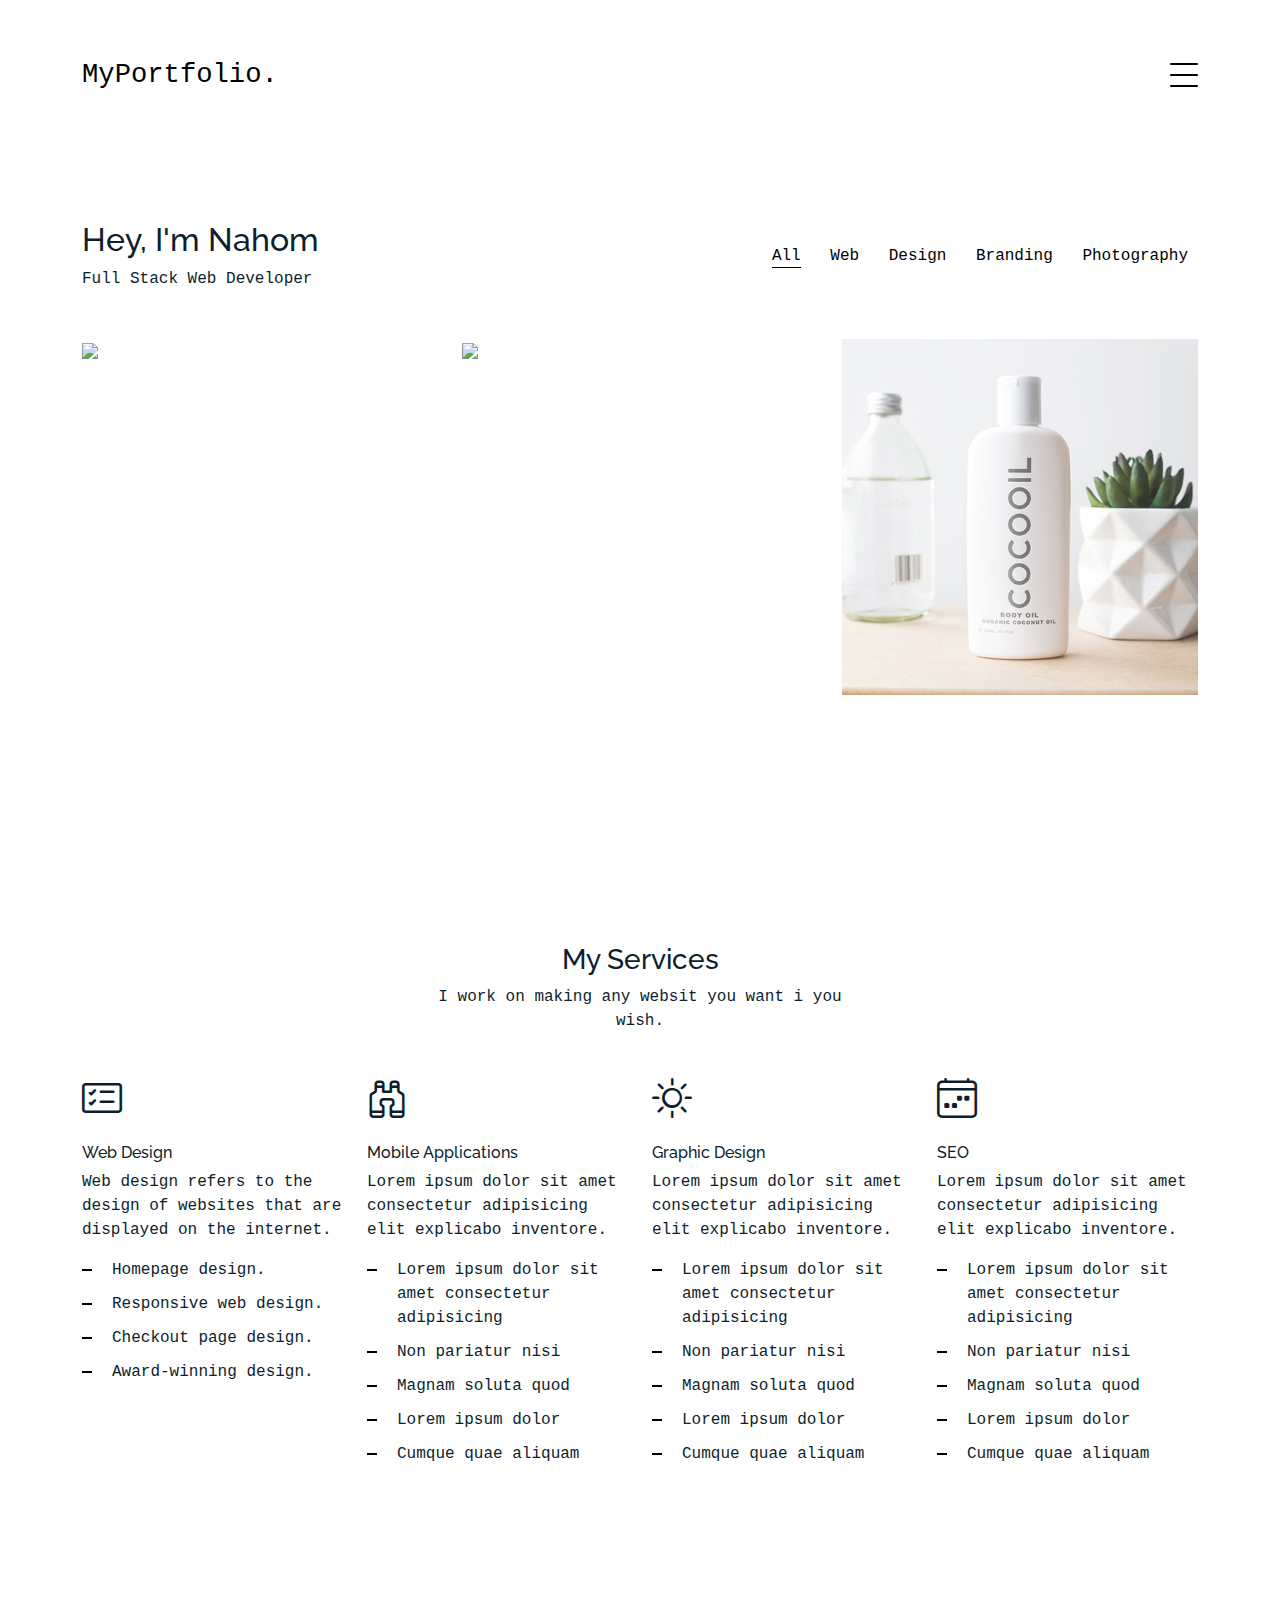
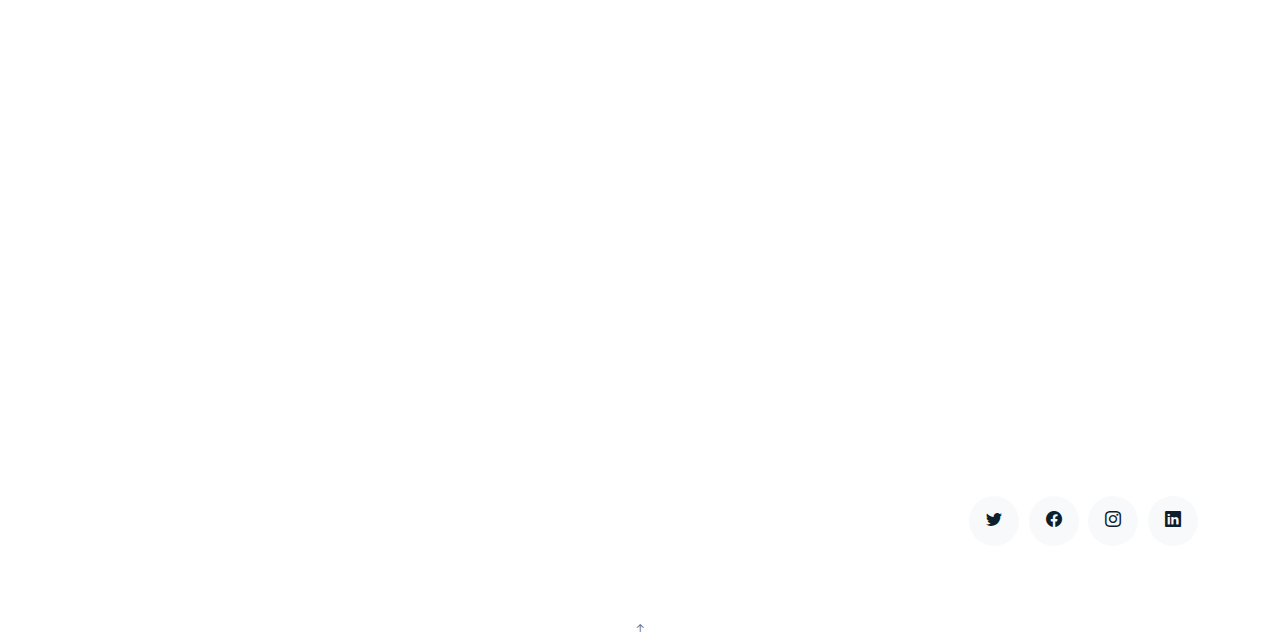
==== index.html @ ab4faa08 "first commit" ====
<!DOCTYPE html>
<html lang="en">

<head>
  <meta charset="utf-8">
  <meta content="width=device-width, initial-scale=1.0" name="viewport">

  <title>Nahom's Portfolio</title>
  <meta content="" name="description">
  <meta content="" name="keywords">

  <!-- Favicons -->
  <link href="assets/img/favicon.png" rel="icon">
  <link href="assets/img/apple-touch-icon.png" rel="apple-touch-icon">

  <!-- Google Fonts -->
  <link href="https://fonts.googleapis.com/css?family=https://fonts.googleapis.com/css?family=Inconsolata:400,500,600,700|Raleway:400,400i,500,500i,600,600i,700,700i" rel="stylesheet">

  <!-- Vendor CSS Files -->
  <link href="assets/vendor/aos/aos.css" rel="stylesheet">
  <link href="assets/vendor/bootstrap/css/bootstrap.min.css" rel="stylesheet">
  <link href="assets/vendor/bootstrap-icons/bootstrap-icons.css" rel="stylesheet">
  <link href="assets/vendor/swiper/swiper-bundle.min.css" rel="stylesheet">

  <!-- Template Main CSS File -->
  <link href="assets/css/style.css" rel="stylesheet">

  <!-- =======================================================
  * Template Name: MyPortfolio
  * Updated: May 30 2023 with Bootstrap v5.3.0
  * Template URL: https://bootstrapmade.com/myportfolio-bootstrap-portfolio-website-template/
  * Author: BootstrapMade.com
  * License: https://bootstrapmade.com/license/
  ======================================================== -->
</head>

<body>

  <!-- ======= Navbar ======= -->
  <div class="collapse navbar-collapse custom-navmenu" id="main-navbar">
    <div class="container py-2 py-md-5">
      <div class="row align-items-start">
        <div class="col-md-2">
          <ul class="custom-menu">
            <li class="active"><a href="index.html">Home</a></li>
            <li><a href="about.html">About Me</a></li>
            <li><a href="services.html">Services</a></li>
            <li><a href="works.html">Works</a></li>
            <li><a href="contact.html">Contact</a></li>
          </ul>
        </div>
        <div class="col-md-6 d-none d-md-block  mr-auto">
          <div class="tweet d-flex">
            <!-- <span class="bi bi-twitter text-white mt-2 mr-3"></span> -->
            <div>
              <!-- <p><em>Lorem ipsum dolor sit amet consectetur adipisicing elit. Quisquam necessitatibus incidunt ut officiis explicabo inventore. <br> <a href="#">t.co/v82jsk</a></em></p> -->
            </div>
          </div>
        </div>
        <div class="col-md-4 d-none d-md-block">
          <h3>Hire Me</h3>
          <p>Heyy!! My Name is Nahom. I am a freshment wed developer.<br> <a href="#">idkitisjustlife@gmail.com</a></p>
        </div>
      </div>

    </div>
  </div>

  <nav class="navbar navbar-light custom-navbar">
    <div class="container">
      <a class="navbar-brand" href="index.html">MyPortfolio.</a>
      <a href="#" class="burger" data-bs-toggle="collapse" data-bs-target="#main-navbar">
        <span></span>
      </a>
    </div>
  </nav>

  <main id="main">

    <!-- ======= Works Section ======= -->
    <section class="section site-portfolio">
      <div class="container">
        <div class="row mb-5 align-items-center">
          <div class="col-md-12 col-lg-6 mb-4 mb-lg-0" data-aos="fade-up">
            <h2>Hey, I'm Nahom</h2>
            <p class="mb-0">Full Stack Web Developer</p>
          </div>
          <div class="col-md-12 col-lg-6 text-start text-lg-end" data-aos="fade-up" data-aos-delay="100">
            <div id="filters" class="filters">
              <a href="#" data-filter="*" class="active">All</a>
              <a href="#" data-filter=".web">Web</a>
              <a href="#" data-filter=".design">Design</a>
              <a href="#" data-filter=".branding">Branding</a>
              <a href="#" data-filter=".photography">Photography</a>
            </div>
          </div>
        </div>
        <div id="portfolio-grid" class="row no-gutter" data-aos="fade-up" data-aos-delay="200">
          <div class="item web col-sm-6 col-md-4 col-lg-4 mb-4">
            <a href="https://nahom-s-netflix-clone-7339b.web.app" target="_blank" class="item-wrap fancybox">
              <div class="work-info">
                <h3>NetFlix</h3>
                <span>Web</span>
              </div>
              <img class="img-fluid" src="https://duet-cdn.vox-cdn.com/thumbor/0x0:2040x1360/828x552/filters:focal(1020x680:1021x681):format(webp)/cdn.vox-cdn.com/uploads/chorus_asset/file/23951360/STK072_VRG_Illo_N_Barclay_8_netflix.jpg">
            </a>
          </div>
          <div class="item photography col-sm-6 col-md-4 col-lg-4 mb-4">
            <a href="https://clone-a1923.firebaseapp.com" target="_blank" class="item-wrap fancybox">
              <div class="work-info">
                <h3>Amazon</h3>
                <span>Web</span>
              </div>
              <img class="img-fluid" src="https://techprincess.it/wp-content/uploads/2020/05/Amazon-Prime-conviene.jpg">
            </a>
          </div>
          <div class="item branding col-sm-6 col-md-4 col-lg-4 mb-4">
            <a href="work-single.html" target="_blank" class="item-wrap fancybox">
              <div class="work-info">
                <h3>Cocooil</h3>
                <span>Branding</span>
              </div>
              <img class="img-fluid" src="assets/img/img_3.jpg">
            </a>
          </div>
          <!-- <div class="item design col-sm-6 col-md-4 col-lg-4 mb-4">
            <a href="work-single.html"  target="_blank" class="item-wrap fancybox">
              <div class="work-info">
                <h3>Nike Shoe</h3>
                <span>Design</span>
              </div>
              <img class="img-fluid" src="assets/img/img_4.jpg">
            </a>
          </div>
          <div class="item photography col-sm-6 col-md-4 col-lg-4 mb-4">
            <a href="work-single.html" target="_blank" class="item-wrap fancybox">
              <div class="work-info">
                <h3>Kitchen Sink</h3>
                <span>Photography</span>
              </div>
              <img class="img-fluid" src="assets/img/img_5.jpg">
            </a>
          </div>
          <div class="item branding col-sm-6 col-md-4 col-lg-4 mb-4">
            <a href="work-single.html" target="_blank" class="item-wrap fancybox">
              <div class="work-info">
                <h3>Amazon</h3>
                <span>brandingn</span>
              </div>
              <img class="img-fluid" src="assets/img/img_6.jpg">
            </a>
          </div> -->
        </div>
      </div>
    </section><!-- End  Works Section -->

    <!-- ======= Clients Section ======= -->
    <!-- <section class="section">
      <div class="container">
        <div class="row justify-content-center text-center mb-4">
          <div class="col-5">
            <h3 class="h3 heading">My Clients</h3>
            <p>Lorem ipsum dolor sit amet consectetur adipisicing elit explicabo inventore.</p>
          </div>
        </div>
        <div class="row">
          <div class="col-4 col-sm-4 col-md-2">
            <a href="#" class="client-logo"><img src="assets/img/logo-adobe.png" alt="Image" class="img-fluid"></a>
          </div>
          <div class="col-4 col-sm-4 col-md-2">
            <a href="#" class="client-logo"><img src="assets/img/logo-uber.png" alt="Image" class="img-fluid"></a>
          </div>
          <div class="col-4 col-sm-4 col-md-2">
            <a href="#" class="client-logo"><img src="assets/img/logo-apple.png" alt="Image" class="img-fluid"></a>
          </div>
          <div class="col-4 col-sm-4 col-md-2">
            <a href="#" class="client-logo"><img src="assets/img/logo-netflix.png" alt="Image" class="img-fluid"></a>
          </div>
          <div class="col-4 col-sm-4 col-md-2">
            <a href="#" class="client-logo"><img src="assets/img/logo-nike.png" alt="Image" class="img-fluid"></a>
          </div>
          <div class="col-4 col-sm-4 col-md-2">
            <a href="#" class="client-logo"><img src="assets/img/logo-google.png" alt="Image" class="img-fluid"></a>
          </div>

        </div>
      </div>
    </section>End Clients Section -->

    <!-- ======= Services Section ======= -->
    <section class="section services">
      <div class="container">
        <div class="row justify-content-center text-center mb-4">
          <div class="col-5">
            <h3 class="h3 heading">My Services</h3>
            <p>I work on making any websit you want i you wish.</p>
          </div>
        </div>
        <div class="row">

          <div class="col-12 col-sm-6 col-md-6 col-lg-3">
            <i class="bi bi-card-checklist"></i>
            <h4 class="h4 mb-2">Web Design</h4>
            <p>Web design refers to the design of websites that are displayed on the internet.</p>
            <ul class="list-unstyled list-line">
              <li>Homepage design.
              </li>
              <li>Responsive web design.
              </li>
              <li>Checkout page design.
              </li>
              <li>Award-winning design.
              </li>
            </ul>
          </div>
          <div class="col-12 col-sm-6 col-md-6 col-lg-3">
            <i class="bi bi-binoculars"></i>
            <h4 class="h4 mb-2">Mobile Applications</h4>
            <p>Lorem ipsum dolor sit amet consectetur adipisicing elit explicabo inventore.</p>
            <ul class="list-unstyled list-line">
              <li>Lorem ipsum dolor sit amet consectetur adipisicing</li>
              <li>Non pariatur nisi</li>
              <li>Magnam soluta quod</li>
              <li>Lorem ipsum dolor</li>
              <li>Cumque quae aliquam</li>
            </ul>
          </div>
          <div class="col-12 col-sm-6 col-md-6 col-lg-3">
            <i class="bi bi-brightness-high"></i>
            <h4 class="h4 mb-2">Graphic Design</h4>
            <p>Lorem ipsum dolor sit amet consectetur adipisicing elit explicabo inventore.</p>
            <ul class="list-unstyled list-line">
              <li>Lorem ipsum dolor sit amet consectetur adipisicing</li>
              <li>Non pariatur nisi</li>
              <li>Magnam soluta quod</li>
              <li>Lorem ipsum dolor</li>
              <li>Cumque quae aliquam</li>
            </ul>
          </div>
          <div class="col-12 col-sm-6 col-md-6 col-lg-3">
            <i class="bi bi-calendar4-week"></i>
            <h4 class="h4 mb-2">SEO</h4>
            <p>Lorem ipsum dolor sit amet consectetur adipisicing elit explicabo inventore.</p>
            <ul class="list-unstyled list-line">
              <li>Lorem ipsum dolor sit amet consectetur adipisicing</li>
              <li>Non pariatur nisi</li>
              <li>Magnam soluta quod</li>
              <li>Lorem ipsum dolor</li>
              <li>Cumque quae aliquam</li>
            </ul>
          </div>
        </div>
      </div>
    </section><!-- End Services Section -->

    <!-- ======= Testimonials Section ======= -->
    <section class="section pt-0">
      <div class="container">

        <div class="testimonials-slider swiper" data-aos="fade-up" data-aos-delay="100">
          <div class="swiper-wrapper">

            <div class="swiper-slide">
              <div class="testimonial-wrap">
                <div class="testimonial">
                  <img src="assets/img/person_1.jpg" alt="Image" class="img-fluid">
                  <blockquote>
                    <p>Lorem ipsum dolor sit amet consectetur adipisicing elit. Quisquam necessitatibus incidunt ut officiis
                      explicabo inventore.</p>
                  </blockquote>
                  <p>&mdash; Jean Hicks</p>
                </div>
              </div>
            </div><!-- End testimonial item -->

            <div class="swiper-slide">
              <div class="testimonial-wrap">
                <div class="testimonial">
                  <img src="assets/img/person_2.jpg" alt="Image" class="img-fluid">
                  <blockquote>
                    <p>Lorem ipsum dolor sit amet consectetur adipisicing elit. Quisquam necessitatibus incidunt ut officiis
                      explicabo inventore.</p>
                  </blockquote>
                  <p>&mdash; Chris Stanworth</p>
                </div>
              </div>
            </div><!-- End testimonial item -->

          </div>
          <div class="swiper-pagination"></div>
        </div>

      </div>
    </section><!-- End Testimonials Section -->

  </main><!-- End #main -->

  <!-- ======= Footer ======= -->
  <footer class="footer" role="contentinfo">
    <div class="container">
      <div class="row">
        <div class="col-sm-6">
          
        </div>
        <div class="col-sm-6 social text-md-end">
          <a href="#"><span class="bi bi-twitter"></span></a>
          <a href="#"><span class="bi bi-facebook"></span></a>
          <a href="#"><span class="bi bi-instagram"></span></a>
          <a href="#"><span class="bi bi-linkedin"></span></a>
        </div>
      </div>
    </div>
  </footer>

  <a href="#" class="back-to-top d-flex align-items-center justify-content-center"><i class="bi bi-arrow-up-short"></i></a>

  <!-- Vendor JS Files -->
  <script src="assets/vendor/aos/aos.js"></script>
  <script src="assets/vendor/bootstrap/js/bootstrap.bundle.min.js"></script>
  <script src="assets/vendor/isotope-layout/isotope.pkgd.min.js"></script>
  <script src="assets/vendor/swiper/swiper-bundle.min.js"></script>
  <script src="assets/vendor/php-email-form/validate.js"></script>

  <!-- Template Main JS File -->
  <script src="assets/js/main.js"></script>

</body>

</html>
---- assets/css/style.css ----
/**
* Template Name: MyPortfolio
* Updated: May 30 2023 with Bootstrap v5.3.0
* Template URL: https://bootstrapmade.com/myportfolio-bootstrap-portfolio-website-template/
* Author: BootstrapMade.com
* License: https://bootstrapmade.com/license/
*/

/*--------------------------------------------------------------
# General
--------------------------------------------------------------*/
body {
  font-family: "Inconsolata", monospace;
  color: #0d1e2d;
}

a {
  color: #777;
  text-decoration: none;
}

a:hover {
  color: #000;
}

h1,
h2,
h3,
h4,
h5,
h6,
.font-heading {
  font-family: "Raleway", sans-serif;
}

.section {
  padding: 7rem 0;
}

.filters a {
  text-decoration: none;
  color: #000;
  display: inline-block;
  padding-left: 10px;
  padding-right: 10px;
  position: relative;
}

.filters a:hover,
.filters a:focus,
.filters a:active {
  text-decoration: none;
}

.filters a:hover:before {
  content: "";
  position: absolute;
  left: 10px;
  right: 10px;
  bottom: 0;
  height: 1px;
  background-color: #000;
}

.filters a.active {
  color: #000;
}

.filters a.active:before {
  content: "";
  position: absolute;
  left: 10px;
  right: 10px;
  bottom: 0;
  height: 1px;
  background-color: #000;
}

.item {
  border: none;
  margin-bottom: 60px;
}

.item .item-wrap {
  display: block;
  position: relative;
  overflow: hidden;
}

.item .item-wrap:after {
  z-index: 2;
  position: absolute;
  content: "";
  top: 0;
  left: 0;
  right: 0;
  bottom: 0;
  background: rgba(0, 0, 0, 0.4);
  visibility: hidden;
  opacity: 0;
  transition: 0.3s all ease-in-out;
}

.item .item-wrap img {
  transition: 0.3s transform ease;
  transform: scale(1);
}

.item .item-wrap>.work-info {
  position: absolute;
  top: 50%;
  width: 100%;
  text-align: center;
  z-index: 3;
  transform: translateY(-50%);
  color: #fff;
  opacity: 0;
  visibility: hidden;
  margin-top: 20px;
  transition: 0.3s all ease;
}

.item .item-wrap>.work-info h3 {
  font-size: 20px;
  margin-bottom: 0;
}

.item .item-wrap>.work-info span {
  font-size: 14px;
  text-transform: uppercase;
  letter-spacing: 0.2rem;
}

.item .item-wrap:hover {
  text-decoration: none;
}

.item .item-wrap:hover img {
  transform: scale(1.05);
}

.item .item-wrap:hover:after {
  opacity: 1;
  visibility: visible;
}

.item .item-wrap:hover .work-info {
  margin-top: 0px;
  opacity: 1;
  visibility: visible;
}

.testimonial-wrap {
  padding: 50px 50px 80px 50px;
  background: #eceff2;
}

.testimonial-wrap .testimonial {
  text-align: center;
  max-width: 500px;
  margin: 0 auto;
}

.testimonial-wrap .testimonial img {
  border-radius: 50%;
  width: 120px;
  margin: 0 auto 30px auto;
}

.testimonial-wrap .testimonial blockquote p {
  font-size: 20px;
}

.h3 {
  font-size: 20px;
}

.h4 {
  font-size: 16px;
}

.heading {
  font-size: 28px;
}

.readmore {
  display: inline-block;
  border: 1px solid #000;
  padding: 10px 15px;
  font-size: 12px;
  text-transform: uppercase;
  color: #000;
  transition: 0.2s all ease;
  font-weight: 700;
}

.readmore:active,
.readmore:focus,
.readmore:hover {
  outline: none;
}

.readmore:hover {
  color: #fff;
  text-decoration: none;
  background: #000;
}

.testimonials-slider .swiper-pagination {
  margin-top: -60px;
  position: relative;
}

.testimonials-slider .swiper-pagination .swiper-pagination-bullet {
  width: 12px;
  height: 12px;
  background-color: rgba(13, 30, 45, 0.3);
  opacity: 1;
}

.testimonials-slider .swiper-pagination .swiper-pagination-bullet-active {
  background-color: rgba(13, 30, 45, 0.6);
}

.sticky-content {
  position: sticky;
  position: -webkit-sticky;
  top: 0;
  /* required */
}

.list-line li {
  margin-bottom: 10px;
  position: relative;
  padding-left: 30px;
}

.list-line li:before {
  content: "";
  position: absolute;
  left: 0;
  top: 0.7rem;
  width: 10px;
  height: 2px;
  background: #000;
}

.form-control {
  border-radius: 0;
  background: #f8f9fa;
  border: 1px solid transparent;
  padding-top: 10px !important;
  padding-bottom: 10px !important;
}

.form-control:active,
.form-control:focus {
  background: #eff1f4;
  outline: none;
  box-shadow: none;
  border: 1px solid transparent;
}

.custom-progress {
  height: 7px;
  border-radius: 0;
}

.custom-progress .progress-bar {
  background: #000;
}

/* Services */
.services i {
  font-size: 40px;
}

.services h4 {
  padding-top: 10px;
}

/* Contact Form */
.php-email-form .error-message {
  display: none;
  color: #fff;
  background: #ed3c0d;
  text-align: left;
  padding: 15px;
  font-weight: 600;
}

.php-email-form .error-message br+br {
  margin-top: 25px;
}

.php-email-form .sent-message {
  display: none;
  color: #fff;
  background: #18d26e;
  text-align: center;
  padding: 15px;
  font-weight: 600;
}

.php-email-form .loading {
  display: none;
  background: #fff;
  text-align: center;
  padding: 15px;
}

.php-email-form .loading:before {
  content: "";
  display: inline-block;
  border-radius: 50%;
  width: 24px;
  height: 24px;
  margin: 0 10px -6px 0;
  border: 3px solid #18d26e;
  border-top-color: #eee;
  animation: animate-loading 1s linear infinite;
}

@keyframes animate-loading {
  0% {
    transform: rotate(0deg);
  }

  100% {
    transform: rotate(360deg);
  }
}

/*--------------------------------------------------------------
# Header
--------------------------------------------------------------*/
/* Custom Navmenu */
.custom-navmenu {
  background: #0d1e2d;
}

.custom-navmenu .custom-menu,
.custom-navmenu .custom-menu li {
  padding: 0;
  margin: 0;
  list-style: none;
}

.custom-navmenu .custom-menu li {
  margin-bottom: 0;
  font-size: 20px;
}

.custom-navmenu .custom-menu li a {
  color: #fff;
  padding: 10px 0 !important;
}

.custom-navmenu .custom-menu li a:hover {
  text-decoration: none;
}

.custom-navmenu .custom-menu li.active a {
  text-decoration: underline;
}

.custom-navmenu h3 {
  font-size: 20px;
  color: #fff;
}

.custom-navmenu p {
  color: rgba(255, 255, 255, 0.6);
}

.custom-navmenu a {
  color: rgba(255, 255, 255, 0.7);
}

.custom-navmenu a:hover {
  color: #fff;
}

/* Custom Navbar */
.custom-navbar {
  padding-top: 50px;
  width: 100%;
}

@media (max-width: 780px) {
  .custom-navbar>.container {
    padding-right: 0;
    padding-left: 0;
  }
}

.custom-navbar .navbar-brand {
  font-size: 1.7rem;
}

/* Burger */
.burger {
  width: 28px;
  height: 32px;
  cursor: pointer;
  position: relative;
}

.burger:before,
.burger span,
.burger:after {
  width: 100%;
  height: 2px;
  display: block;
  background: #000;
  border-radius: 2px;
  position: absolute;
  opacity: 1;
}

.burger:before,
.burger:after {
  transition: top 0.35s cubic-bezier(0.23, 1, 0.32, 1), transform 0.35s cubic-bezier(0.23, 1, 0.32, 1), opacity 0.35s cubic-bezier(0.23, 1, 0.32, 1), background-color 1.15s cubic-bezier(0.86, 0, 0.07, 1);
  -webkit-transition: top 0.35s cubic-bezier(0.23, 1, 0.32, 1), -webkit-transform 0.35s cubic-bezier(0.23, 1, 0.32, 1), opacity 0.35s cubic-bezier(0.23, 1, 0.32, 1), background-color 1.15s cubic-bezier(0.86, 0, 0.07, 1);
  content: "";
}

.burger:before {
  top: 4px;
}

.burger span {
  top: 15px;
}

.burger:after {
  top: 26px;
}

/* Hover */
.burger:hover:before {
  top: 7px;
}

.burger:hover:after {
  top: 23px;
}

/* Click */
.burger.active span {
  opacity: 0;
}

.burger.active:before,
.burger.active:after {
  top: 40%;
}

.burger.active:before {
  transform: rotate(45deg);
}

.burger.active:after {
  transform: rotate(-45deg);
}

.burger:focus {
  outline: none;
}

/*--------------------------------------------------------------
# Footer
--------------------------------------------------------------*/
.footer {
  padding: 0 0 4rem 0;
}

.footer a {
  color: #000;
}

.social a {
  display: inline-block;
  width: 50px;
  height: 50px;
  border-radius: 50%;
  background: #f8f9fa;
  position: relative;
  text-align: center;
  color: #0d1e2d;
}

.social a span {
  display: inline-block;
  left: 50%;
  position: absolute;
  top: 50%;
  transform: translate(-50%, -50%);
}

.social a:hover {
  color: #000;
}
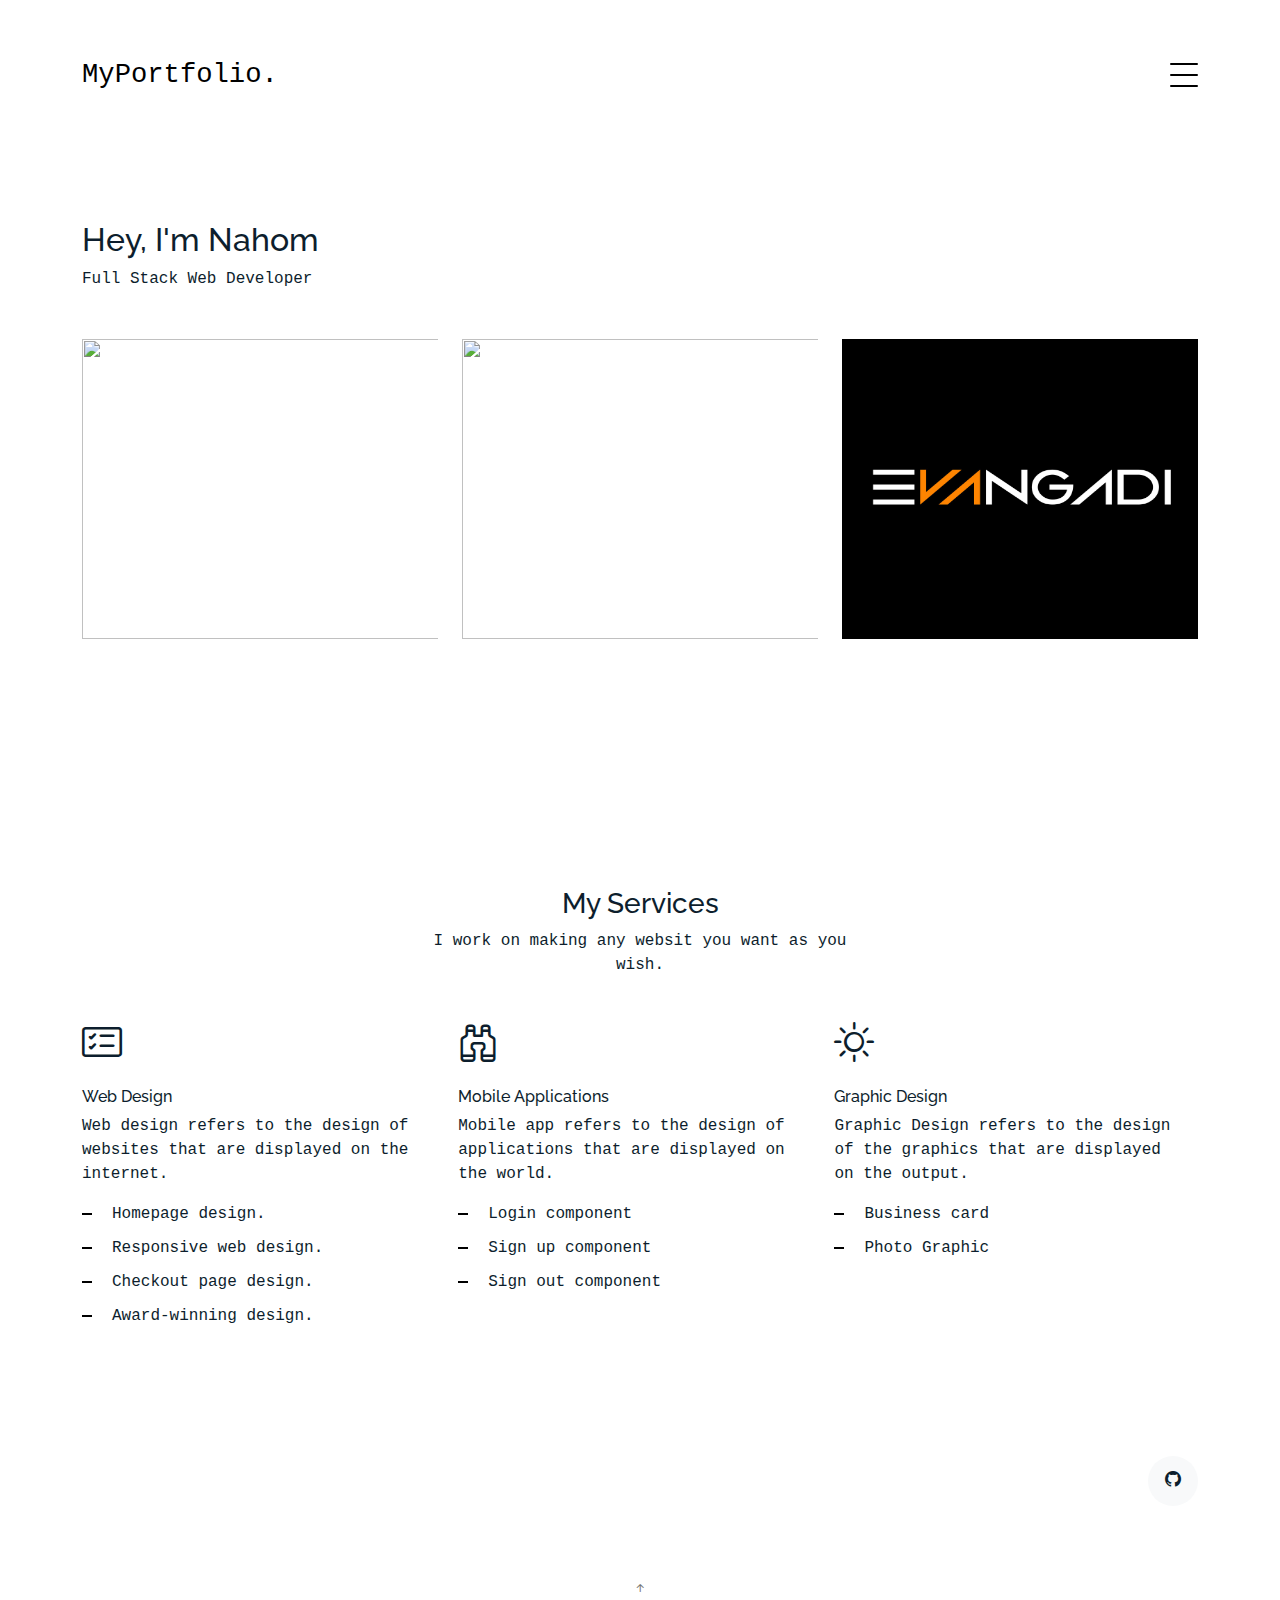
==== commit 8cde47d8: "First commit" ====
--- a/index.html
+++ b/index.html
@@ -10,8 +10,8 @@
   <meta content="" name="keywords">
 
   <!-- Favicons -->
-  <link href="assets/img/favicon.png" rel="icon">
-  <link href="assets/img/apple-touch-icon.png" rel="apple-touch-icon">
+  <link href="https://encrypted-tbn0.gstatic.com/images?q=tbn:ANd9GcTfqJhtWuZv5trDK5ZcvNjMRms3zZBjl-ljdYcuguEgEchGAunzhVbp2wMiDtGCN1ahJko&usqp=CAU" rel="icon">
+  <link href="https://encrypted-tbn0.gstatic.com/images?q=tbn:ANd9GcTfqJhtWuZv5trDK5ZcvNjMRms3zZBjl-ljdYcuguEgEchGAunzhVbp2wMiDtGCN1ahJko&usqp=CAU" rel="apple-touch-icon">
 
   <!-- Google Fonts -->
   <link href="https://fonts.googleapis.com/css?family=https://fonts.googleapis.com/css?family=Inconsolata:400,500,600,700|Raleway:400,400i,500,500i,600,600i,700,700i" rel="stylesheet">
@@ -44,9 +44,9 @@
           <ul class="custom-menu">
             <li class="active"><a href="index.html">Home</a></li>
             <li><a href="about.html">About Me</a></li>
-            <li><a href="services.html">Services</a></li>
-            <li><a href="works.html">Works</a></li>
-            <li><a href="contact.html">Contact</a></li>
+            <!-- <li><a href="services.html">Services</a></li> -->
+            <!-- <li><a href="works.html">Works</a></li> -->
+            <!-- <li><a href="contact.html">Contact</a></li> -->
           </ul>
         </div>
         <div class="col-md-6 d-none d-md-block  mr-auto">
@@ -59,7 +59,7 @@
         </div>
         <div class="col-md-4 d-none d-md-block">
           <h3>Hire Me</h3>
-          <p>Heyy!! My Name is Nahom. I am a freshment wed developer.<br> <a href="#">idkitisjustlife@gmail.com</a></p>
+          <p>Heyy!! My Name is Nahom. I am a full Stack wed developer.<br> <a href="#">idkitisjustlife@gmail.com</a></p>
         </div>
       </div>
 
@@ -87,11 +87,11 @@
           </div>
           <div class="col-md-12 col-lg-6 text-start text-lg-end" data-aos="fade-up" data-aos-delay="100">
             <div id="filters" class="filters">
-              <a href="#" data-filter="*" class="active">All</a>
-              <a href="#" data-filter=".web">Web</a>
+              <!-- <a href="#" data-filter="*" class="active">All</a> -->
+              <!-- <a href="#" data-filter=".web">Web</a>
               <a href="#" data-filter=".design">Design</a>
               <a href="#" data-filter=".branding">Branding</a>
-              <a href="#" data-filter=".photography">Photography</a>
+              <a href="#" data-filter=".photography">Photography</a> -->
             </div>
           </div>
         </div>
@@ -102,7 +102,7 @@
                 <h3>NetFlix</h3>
                 <span>Web</span>
               </div>
-              <img class="img-fluid" src="https://duet-cdn.vox-cdn.com/thumbor/0x0:2040x1360/828x552/filters:focal(1020x680:1021x681):format(webp)/cdn.vox-cdn.com/uploads/chorus_asset/file/23951360/STK072_VRG_Illo_N_Barclay_8_netflix.jpg">
+              <img class="img-fluid custom-img" src="https://duet-cdn.vox-cdn.com/thumbor/0x0:2040x1360/828x552/filters:focal(1020x680:1021x681):format(webp)/cdn.vox-cdn.com/uploads/chorus_asset/file/23951360/STK072_VRG_Illo_N_Barclay_8_netflix.jpg">
             </a>
           </div>
           <div class="item photography col-sm-6 col-md-4 col-lg-4 mb-4">
@@ -111,16 +111,16 @@
                 <h3>Amazon</h3>
                 <span>Web</span>
               </div>
-              <img class="img-fluid" src="https://techprincess.it/wp-content/uploads/2020/05/Amazon-Prime-conviene.jpg">
+              <img class="img-fluid custom-img" src="https://techprincess.it/wp-content/uploads/2020/05/Amazon-Prime-conviene.jpg">
             </a>
           </div>
           <div class="item branding col-sm-6 col-md-4 col-lg-4 mb-4">
-            <a href="work-single.html" target="_blank" class="item-wrap fancybox">
-              <div class="work-info">
-                <h3>Cocooil</h3>
-                <span>Branding</span>
-              </div>
-              <img class="img-fluid" src="assets/img/img_3.jpg">
+            <a href="https://forum-frontend-7wi.pages.dev/signup" target="_blank" class="item-wrap fancybox">
+              <div class="work-info">
+                <h3>Evangadi Fourm</h3>
+                <span>Web</span>
+              </div>
+              <img class="img-fluid custom-img" src="/assets/img/306284360_448560363965778_772254867617052907_n.jpg">
             </a>
           </div>
           <!-- <div class="item design col-sm-6 col-md-4 col-lg-4 mb-4">
@@ -193,51 +193,41 @@
         <div class="row justify-content-center text-center mb-4">
           <div class="col-5">
             <h3 class="h3 heading">My Services</h3>
-            <p>I work on making any websit you want i you wish.</p>
+            <p>I work on making any websit you want as you wish.</p>
           </div>
         </div>
         <div class="row">
-
           <div class="col-12 col-sm-6 col-md-6 col-lg-3">
             <i class="bi bi-card-checklist"></i>
             <h4 class="h4 mb-2">Web Design</h4>
             <p>Web design refers to the design of websites that are displayed on the internet.</p>
             <ul class="list-unstyled list-line">
-              <li>Homepage design.
-              </li>
-              <li>Responsive web design.
-              </li>
-              <li>Checkout page design.
-              </li>
-              <li>Award-winning design.
-              </li>
+              <li>Homepage design.</li>
+              <li>Responsive web design.</li>
+              <li>Checkout page design.</li>
+              <li>Award-winning design.</li>
             </ul>
           </div>
           <div class="col-12 col-sm-6 col-md-6 col-lg-3">
             <i class="bi bi-binoculars"></i>
             <h4 class="h4 mb-2">Mobile Applications</h4>
-            <p>Lorem ipsum dolor sit amet consectetur adipisicing elit explicabo inventore.</p>
+            <p>Mobile app refers to the design of applications that are displayed on the world.</p>
             <ul class="list-unstyled list-line">
-              <li>Lorem ipsum dolor sit amet consectetur adipisicing</li>
-              <li>Non pariatur nisi</li>
-              <li>Magnam soluta quod</li>
-              <li>Lorem ipsum dolor</li>
-              <li>Cumque quae aliquam</li>
+                <li>Login component</li>
+                <li>Sign up component</li>
+                <li>Sign out component</li>
             </ul>
-          </div>
+        </div>        
           <div class="col-12 col-sm-6 col-md-6 col-lg-3">
             <i class="bi bi-brightness-high"></i>
             <h4 class="h4 mb-2">Graphic Design</h4>
-            <p>Lorem ipsum dolor sit amet consectetur adipisicing elit explicabo inventore.</p>
+            <p>Graphic Design refers to the design of the graphics that are displayed on the output.</p>
             <ul class="list-unstyled list-line">
-              <li>Lorem ipsum dolor sit amet consectetur adipisicing</li>
-              <li>Non pariatur nisi</li>
-              <li>Magnam soluta quod</li>
-              <li>Lorem ipsum dolor</li>
-              <li>Cumque quae aliquam</li>
+                <li>Business card</li>
+                <li>Photo Graphic</li>
             </ul>
-          </div>
-          <div class="col-12 col-sm-6 col-md-6 col-lg-3">
+        </div>        
+          <!-- <div class="col-12 col-sm-6 col-md-6 col-lg-3">
             <i class="bi bi-calendar4-week"></i>
             <h4 class="h4 mb-2">SEO</h4>
             <p>Lorem ipsum dolor sit amet consectetur adipisicing elit explicabo inventore.</p>
@@ -248,13 +238,13 @@
               <li>Lorem ipsum dolor</li>
               <li>Cumque quae aliquam</li>
             </ul>
-          </div>
+          </div> -->
         </div>
       </div>
     </section><!-- End Services Section -->
 
     <!-- ======= Testimonials Section ======= -->
-    <section class="section pt-0">
+    <!-- <section class="section pt-0">
       <div class="container">
 
         <div class="testimonials-slider swiper" data-aos="fade-up" data-aos-delay="100">
@@ -271,8 +261,8 @@
                   <p>&mdash; Jean Hicks</p>
                 </div>
               </div>
-            </div><!-- End testimonial item -->
-
+            </div>End testimonial item -->
+<!-- 
             <div class="swiper-slide">
               <div class="testimonial-wrap">
                 <div class="testimonial">
@@ -284,16 +274,16 @@
                   <p>&mdash; Chris Stanworth</p>
                 </div>
               </div>
-            </div><!-- End testimonial item -->
+            </div>End testimonial item
 
           </div>
           <div class="swiper-pagination"></div>
         </div>
 
       </div>
-    </section><!-- End Testimonials Section -->
-
-  </main><!-- End #main -->
+    </section>End Testimonials Section -->
+
+  <!-- </main>End #main -->
 
   <!-- ======= Footer ======= -->
   <footer class="footer" role="contentinfo">
@@ -303,10 +293,10 @@
           
         </div>
         <div class="col-sm-6 social text-md-end">
-          <a href="#"><span class="bi bi-twitter"></span></a>
+          <!-- <a href="#"><span class="bi bi-twitter"></span></a>
           <a href="#"><span class="bi bi-facebook"></span></a>
-          <a href="#"><span class="bi bi-instagram"></span></a>
-          <a href="#"><span class="bi bi-linkedin"></span></a>
+          <a href="#"><span class="bi bi-instagram"></span></a> -->
+          <a href="https://github.com/540Nahom/" target="_blank"><span class="bi bi-github"></span></a>
         </div>
       </div>
     </div>
--- a/assets/css/style.css
+++ b/assets/css/style.css
@@ -65,6 +65,7 @@
 .filters a.active {
   color: #000;
 }
+
 
 .filters a.active:before {
   content: "";
@@ -387,12 +388,13 @@
   width: 100%;
 }
 
-@media (max-width: 780px) {
-  .custom-navbar>.container {
-    padding-right: 0;
-    padding-left: 0;
+@media (min-width: 992px) {
+  .col-lg-3 {
+      flex: 0 0 auto;
+      width: 33%;
   }
 }
+
 
 .custom-navbar .navbar-brand {
   font-size: 1.7rem;
@@ -500,4 +502,10 @@
 
 .social a:hover {
   color: #000;
+}
+
+/* custom.css */
+.custom-img {
+  width: 500px;
+  height: 300px;
 }